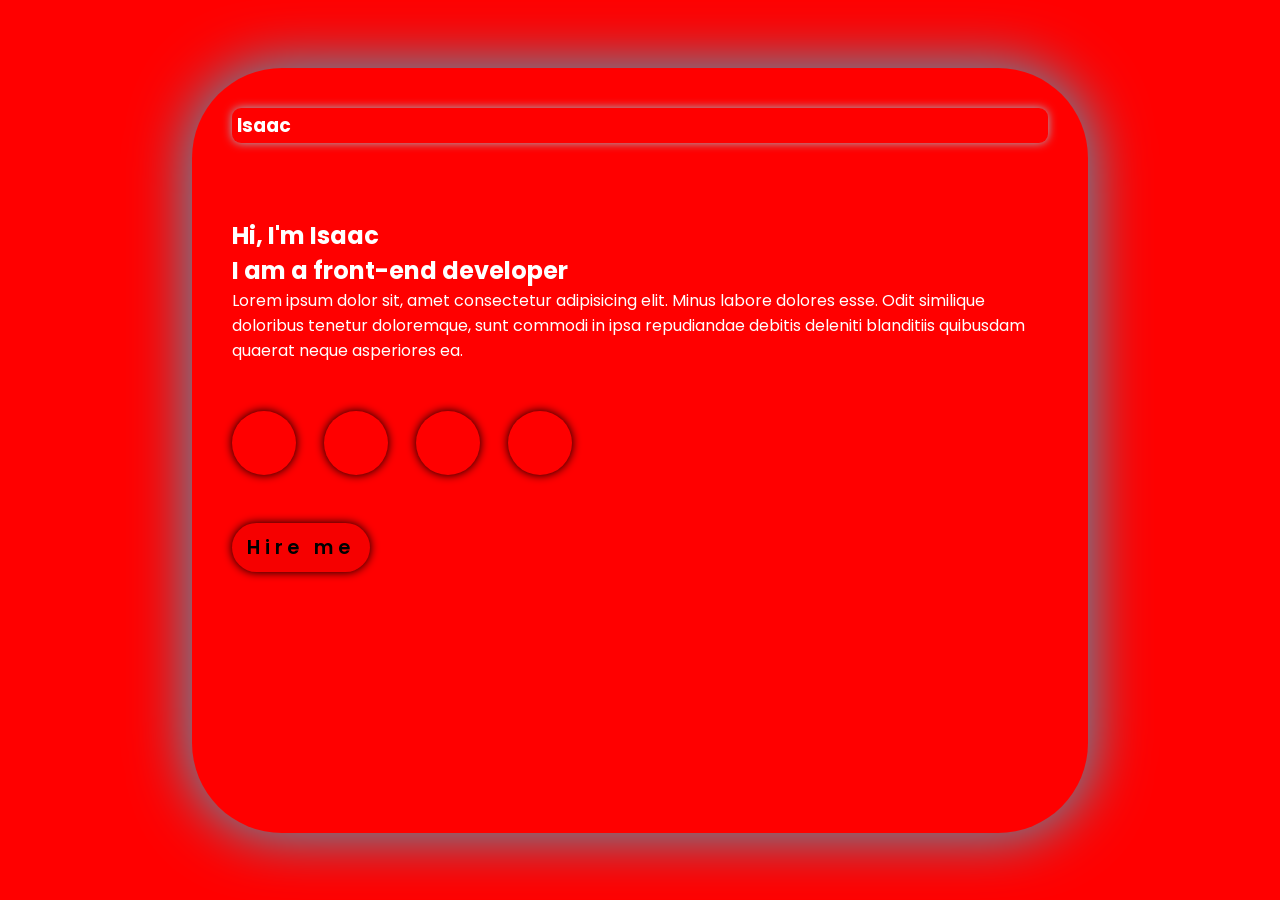
==== index.html @ 994bc55b "Rename port2.html to index.html" ====
<!DOCTYPE html>
<html lang="en">
<head>
  <meta charset="UTF-8">
  <meta name="viewport" content="width=device-width, initial-scale=1.0">
  <meta http-equiv="X-UA-Compatible" content="ie=edge">
  <title>Portfolio</title>
  <link rel="preconnect" href="https://fonts.googleapis.com">
  <link rel="preconnect" href="https://fonts.gstatic.com" crossorigin>
  <link href="https://fonts.googleapis.com/css2?family=Poppins:ital,wght@0,100;0,200;0,300;0,400;0,500;0,600;0,700;0,800;0,900;1,100;1,200;1,300;1,400;1,500;1,600;1,700;1,800;1,900&display=swap" rel="stylesheet">
  <link rel="stylesheet" href="style1.css">
  
</head>
<body>
  <div class="container">
    
    <h3>Isaac</h3>
    <section>
      <div>
        <img src="images/images (10).jpeg" alt="">
      </div>
      
      <div>
        <h1>Hi, I'm <span>Isaac</span></h1>
        <h2 class="description">I am a front-end developer</h2>
        <p>Lorem ipsum dolor sit, amet consectetur adipisicing elit. Minus labore dolores esse. Odit similique doloribus tenetur doloremque, sunt commodi in ipsa repudiandae debitis deleniti blanditiis quibusdam quaerat neque asperiores ea.</p>
      </div>
      
      <div class="social-icons">
        <a href="#"><i class="fa-brands fa-linkedin"></i></a>
        <a href="#"><i class="fa-brands fa-github"></i></a>
        <a href="#"><i class="fa-brands fa-x-twitter"></i></a>
        <a href="#"><i class="fa-brands fa-instagram"></i></a>
      </div>
      <a href="#" class="btn">Hire me</a>
    </section>
    
  </div>
</body>
</html>
---- style1.css ----
* {
  color: white;
  box-sizing: border-box;
  padding: 0;
  margin: 0;
  font-family: 'Poppins', Arial;
  text-decoration: none;
}
body {
  background-color: red;
  display: flex;
  justify-content: center;
  align-items: center;
  height: 100vh;
}
.container {
  height: 85%;
  width: 70%;
  border-radius: 90px;
  background-image: url('images/images9.jpeg');
  background-size: cover;
  background-position: center;
  background-repeat: no-repeat;
  // background-color: transparent;
  backdrop-filter: brightness(2);
  box-shadow: 0 0 60px rgba(0,222,255,0.777);
  padding: 40px;
  display: flex;
  flex-direction: column;
  gap: 50px;
}
img {
  height: 400px;
  border-radius: 50%;
}
h3 {
  border-radius: 9px;
  height: 2x;
  padding: 3px 5px;
  box-shadow: 0 0 10px rgba(128,237,253,0.777);
}
.social-icons a{
    display: inline-flex;
    justify-content: center;
    align-items: center;
    width: 4rem;
    height: 4rem;
    background-color: transparent;
    box-shadow: 0 0 10px black;
    font-size: 2rem;
    border-radius: 50%;
    margin: 3rem 1.5rem 3rem 0;
    transition: 0.3s ease;
    color: #b74b4b;
}
.btn {
    display: inline-block;
    padding: 10px 15px;
    background-color: #f60000;
    border-radius: 4rem;
    font-size: 1.2rem;
    color: black;
    letter-spacing: 0.3rem;
    font-weight: 600;
    box-shadow: 0 0 10px black;
    transition: 0.3s ease;
    cursor: pointer;
}
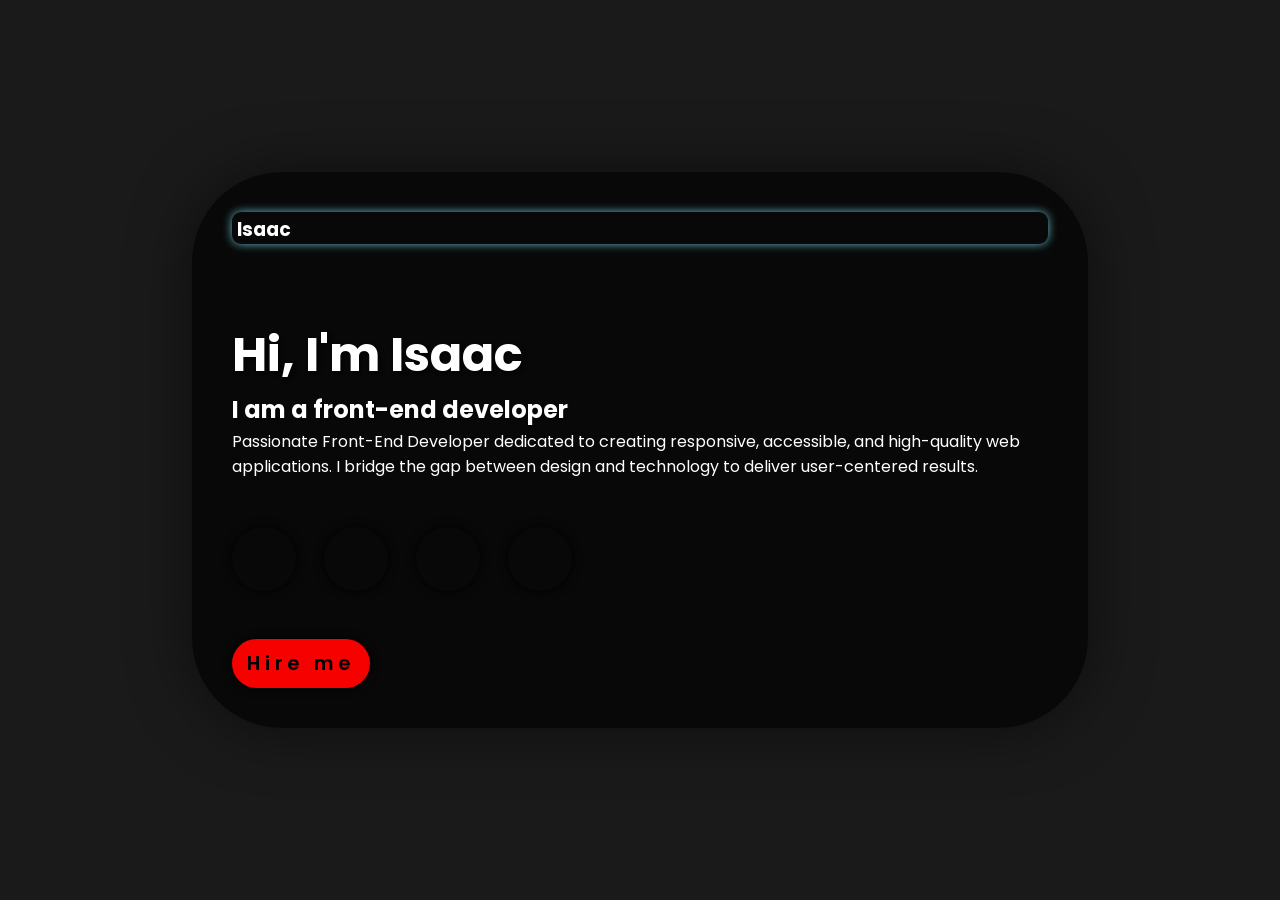
==== commit 6971c921: "Update index.html" ====
--- a/index.html
+++ b/index.html
@@ -8,7 +8,7 @@
   <link rel="preconnect" href="https://fonts.googleapis.com">
   <link rel="preconnect" href="https://fonts.gstatic.com" crossorigin>
   <link href="https://fonts.googleapis.com/css2?family=Poppins:ital,wght@0,100;0,200;0,300;0,400;0,500;0,600;0,700;0,800;0,900;1,100;1,200;1,300;1,400;1,500;1,600;1,700;1,800;1,900&display=swap" rel="stylesheet">
-  <link rel="stylesheet" href="style1.css">
+  <link rel="stylesheet" href="style.css">
   
 </head>
 <body>
@@ -23,7 +23,7 @@
       <div>
         <h1>Hi, I'm <span>Isaac</span></h1>
         <h2 class="description">I am a front-end developer</h2>
-        <p>Lorem ipsum dolor sit, amet consectetur adipisicing elit. Minus labore dolores esse. Odit similique doloribus tenetur doloremque, sunt commodi in ipsa repudiandae debitis deleniti blanditiis quibusdam quaerat neque asperiores ea.</p>
+        <p>Passionate Front-End Developer dedicated to creating responsive, accessible, and high-quality web applications. I bridge the gap between design and technology to deliver user-centered results.</p>
       </div>
       
       <div class="social-icons">
--- a/style.css
+++ b/style.css
@@ -0,0 +1,102 @@
+* {
+  color: white;
+  box-sizing: border-box;
+  padding: 0;
+  margin: 0;
+  font-family: 'Poppins', Arial;
+  text-decoration: none;
+}
+body {
+  background-color: #1a1a1a;
+  min-height: 100dvh;
+  display: flex;
+  justify-content: center;
+  align-items: center;
+}
+.container {
+  min-height: 85%;
+  width: 70%;
+  border-radius: 90px;
+  background-image: linear-gradient(rgba(0,0,0,0.7), rgba(0,0,0,0.7)), url('images/images9.jpeg');
+  background-size: cover;
+  background-position: center;
+  background-repeat: no-repeat;
+  box-shadow: 0 0 60px rgba(0,222,255,0.777);
+  padding: 40px;
+  display: flex;
+  flex-direction: column;
+  gap: 50px;
+  box-shadow: 0 0 60px rgba(0,0,0,0.5);
+  overflow-y: auto;
+  animation: slideInUp 1s ease-out;
+}
+@keyframes slideInUp {
+  from {
+    opacity: 0;
+    transform: translateY(20px);
+  }
+  to {
+    opacity: 1;
+    transform: translateY(0);
+  }
+}
+img {
+  height: 400px;
+  border-radius: 50%;
+}
+h3 {
+  border-radius: 9px;
+  height: 2rem;
+  padding: 3px 5px;
+  box-shadow: 0 0 10px rgba(128,237,253,0.777);
+}
+h1 {
+  font-size: 3rem;
+  text-shadow: 2px 2px 4px rgba(0,0,0,0.8);
+}
+h1, h2, p {
+  animation: slideInUp 1s ease-out;
+  animation-fill-mode: both; /* Keeps the element visible after animation */
+}
+h1 { animation-delay: 0.2s; }
+h2 { animation-delay: 0.4s; }
+p  { animation-delay: 0.6s; }
+.description {
+  font-size: 1.5rem;
+  line-height: 1.6;
+  text-shadow: 1px 1px 2px rgba(0,0,0,0.8);
+}
+.social-icons a{
+    display: inline-flex;
+    justify-content: center;
+    align-items: center;
+    width: 4rem;
+    height: 4rem;
+    background-color: transparent;
+    box-shadow: 0 0 10px black;
+    font-size: 2rem;
+    border-radius: 50%;
+    margin: 3rem 1.5rem 3rem 0;
+    transition: 0.3s ease;
+    color: #b74b4b;
+}
+.btn {
+    display: inline-block;
+    padding: 10px 15px;
+    background-color: #f60000;
+    border-radius: 4rem;
+    font-size: 1.2rem;
+    color: black;
+    letter-spacing: 0.3rem;
+    font-weight: 600;
+    box-shadow: 0 0 10px black;
+    transition: 0.3s ease;
+    cursor: pointer;
+    transition: transform 0.3s ease, background-color 0.3s ease;
+}
+.btn:hover {
+  transform: scale(1.05);
+  background-color: #ff3333;
+  cursor: pointer;
+}
+
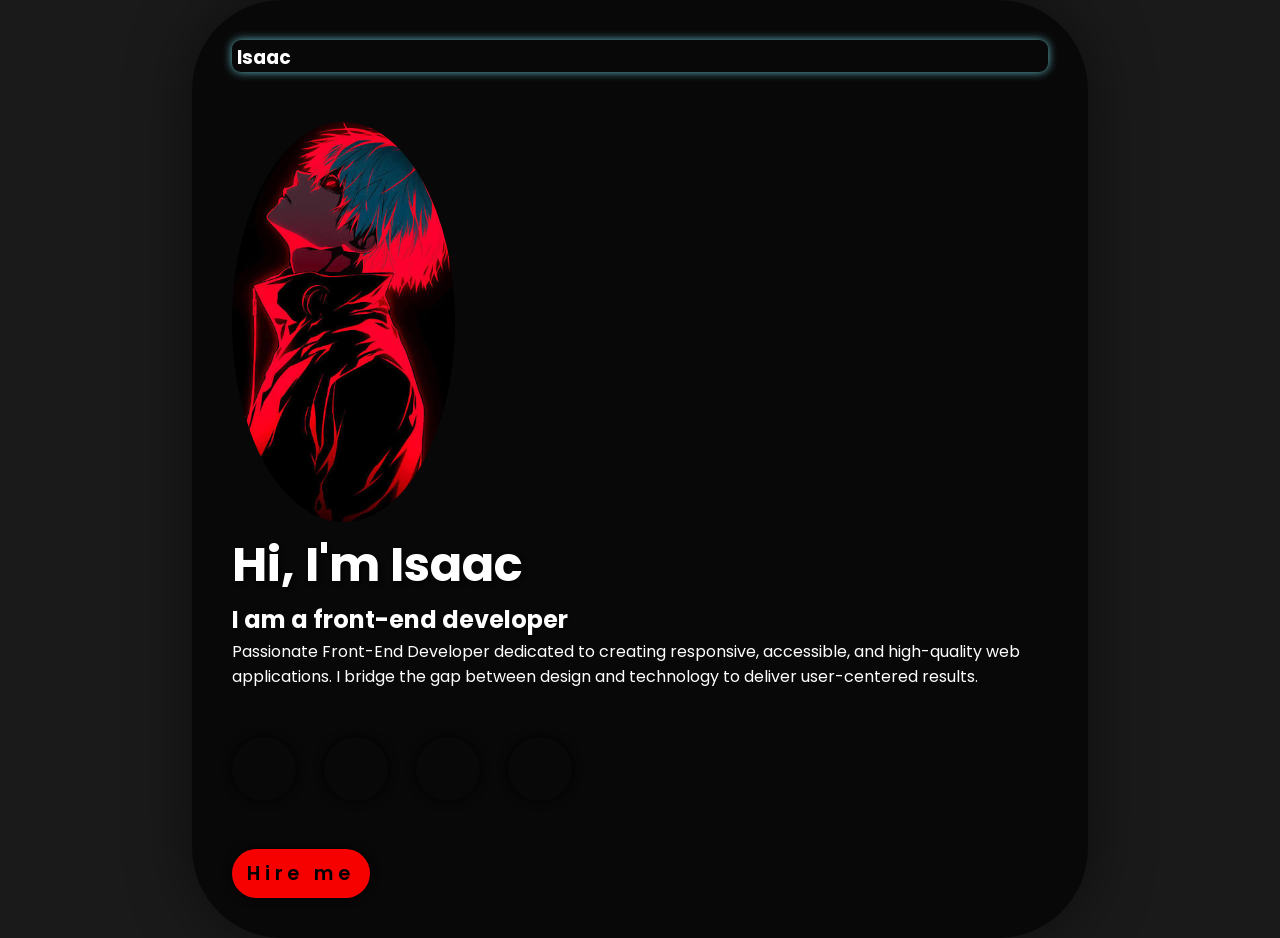
==== commit 38aa7f02: "Update index.html" ====
--- a/index.html
+++ b/index.html
@@ -17,7 +17,7 @@
     <h3>Isaac</h3>
     <section>
       <div>
-        <img src="images/images (10).jpeg" alt="">
+        <img src="images (10).jpeg" alt="">
       </div>
       
       <div>
